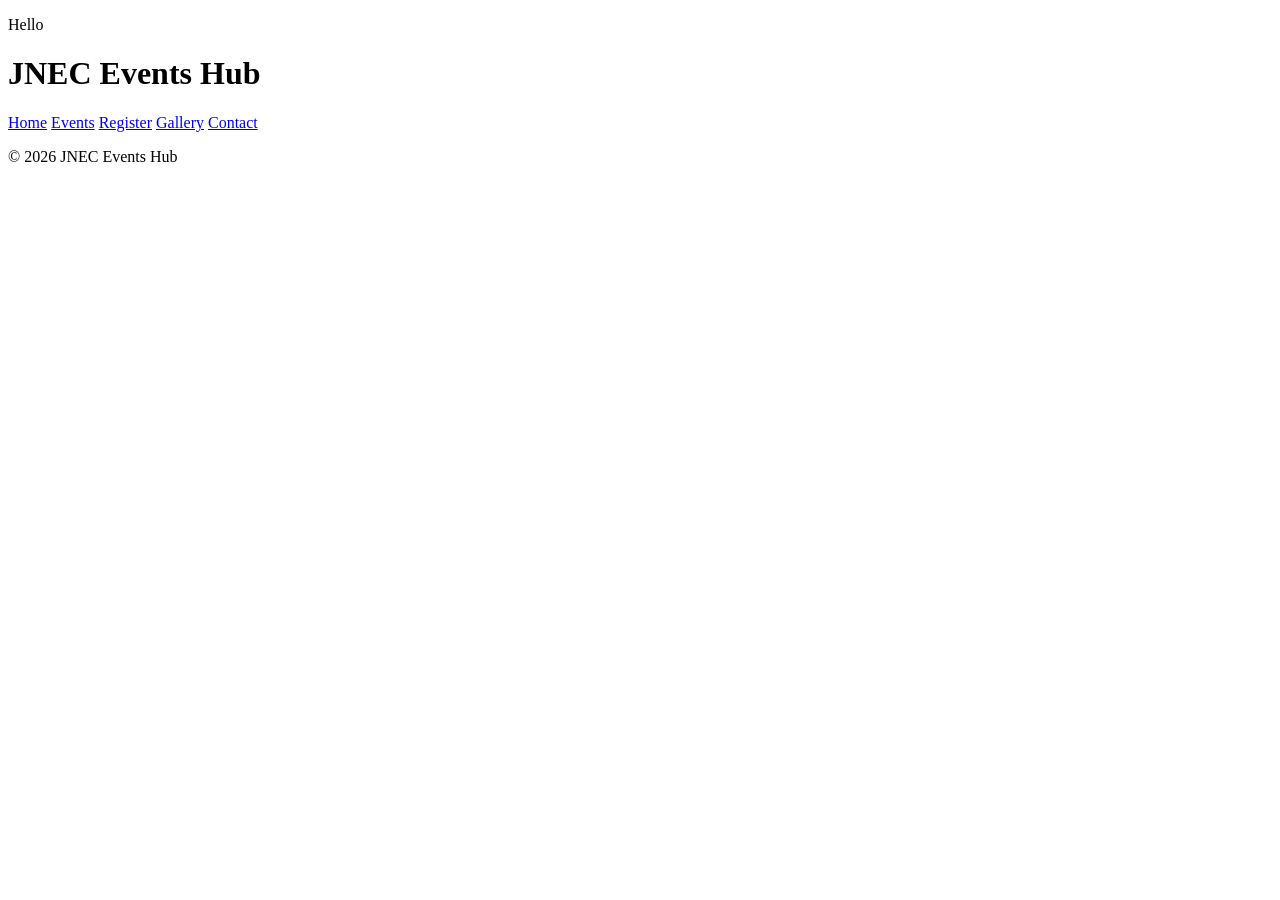
==== index.html @ 01636b28 "P2:shared shell on all pages" ====
<!DOCTYPE html>
<html lang="en">
<head>
<meta charset="UTF-8">
<meta name="viewport" content="width=device-width, initial-scale=1.0">
<title>JNEC Events Hub — Home</title>
</head>
<body>
    <p>Hello</p>
<header id="top">
<h1>JNEC Events Hub</h1>
<nav>
<a href="index.html" title="Go to home page">Home</a>
<a href="events.html">Events</a>
<a href="register.html">Register</a>
<a href="gallery.html">Gallery</a>
<a href="contact.html">Contact</a>
</nav>
</header>
<main>
<!-- page content here -->
</main>
<footer>
<p>&copy; 2026 JNEC Events Hub</p>
</footer>
</body>
</html>
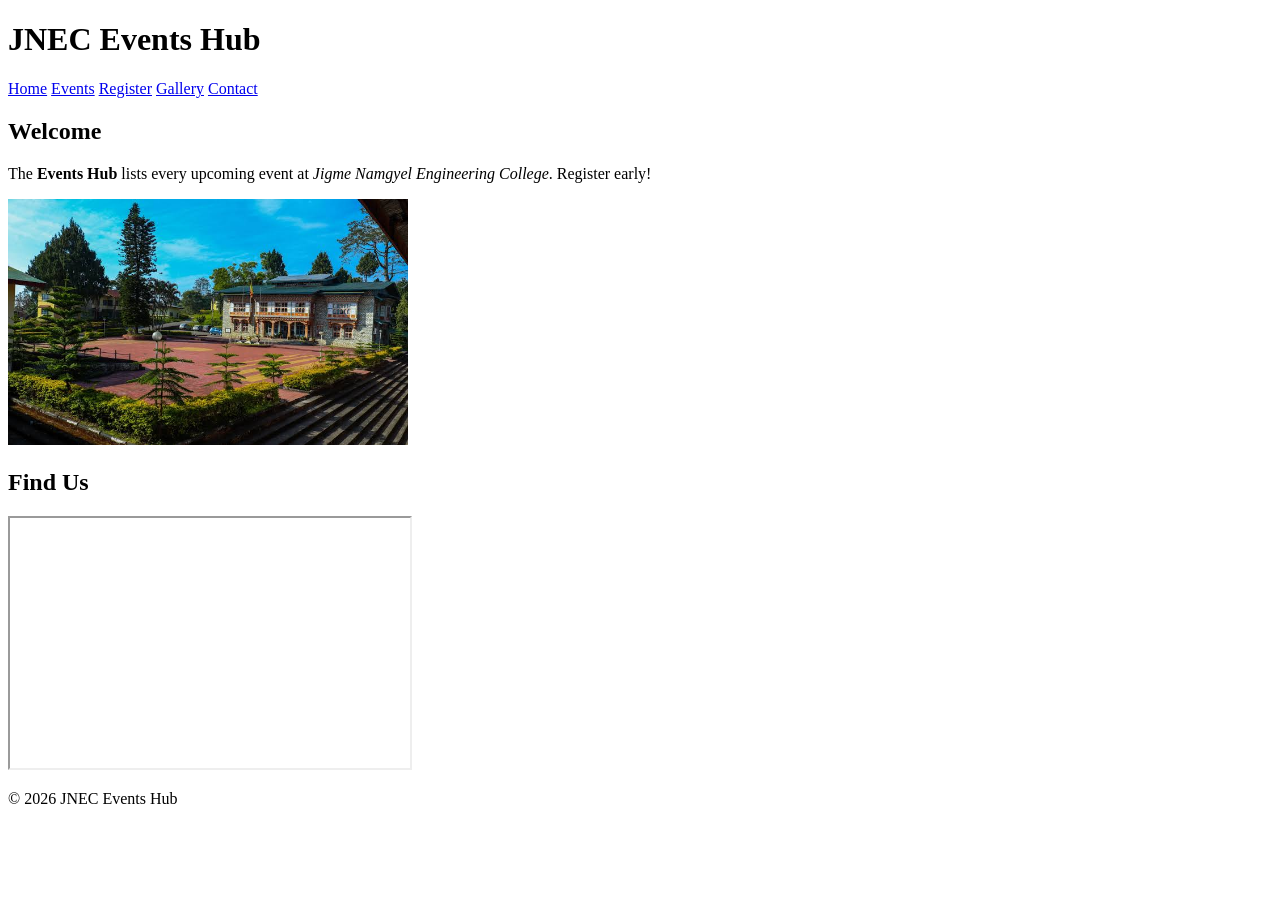
==== commit 8543354d: "P2:home page content" ====
--- a/index.html
+++ b/index.html
@@ -6,7 +6,6 @@
 <title>JNEC Events Hub — Home</title>
 </head>
 <body>
-    <p>Hello</p>
 <header id="top">
 <h1>JNEC Events Hub</h1>
 <nav>
@@ -18,7 +17,20 @@
 </nav>
 </header>
 <main>
-<!-- page content here -->
+<section id="welcome" class="intro">
+<h2>Welcome</h2>
+<p>The <strong>Events Hub</strong> lists every upcoming event at
+<em>Jigme Namgyel Engineering College</em>.
+<span class="highlight" title="Registrations close 3 days before each event"> Register early!</span></p>
+<img src="media/images.jpg" alt="JNEC campus" width="400" title="Our campus in Dewathang">
+</section>
+
+<section id="location">
+<h2>Find Us</h2>
+<iframe src="https://www.openstreetmap.org/export/embed.html?bbox=91.44,26.85,91.48,26.88"
+width="400" height="250" title="Campus map"></iframe>
+</section>
+
 </main>
 <footer>
 <p>&copy; 2026 JNEC Events Hub</p>
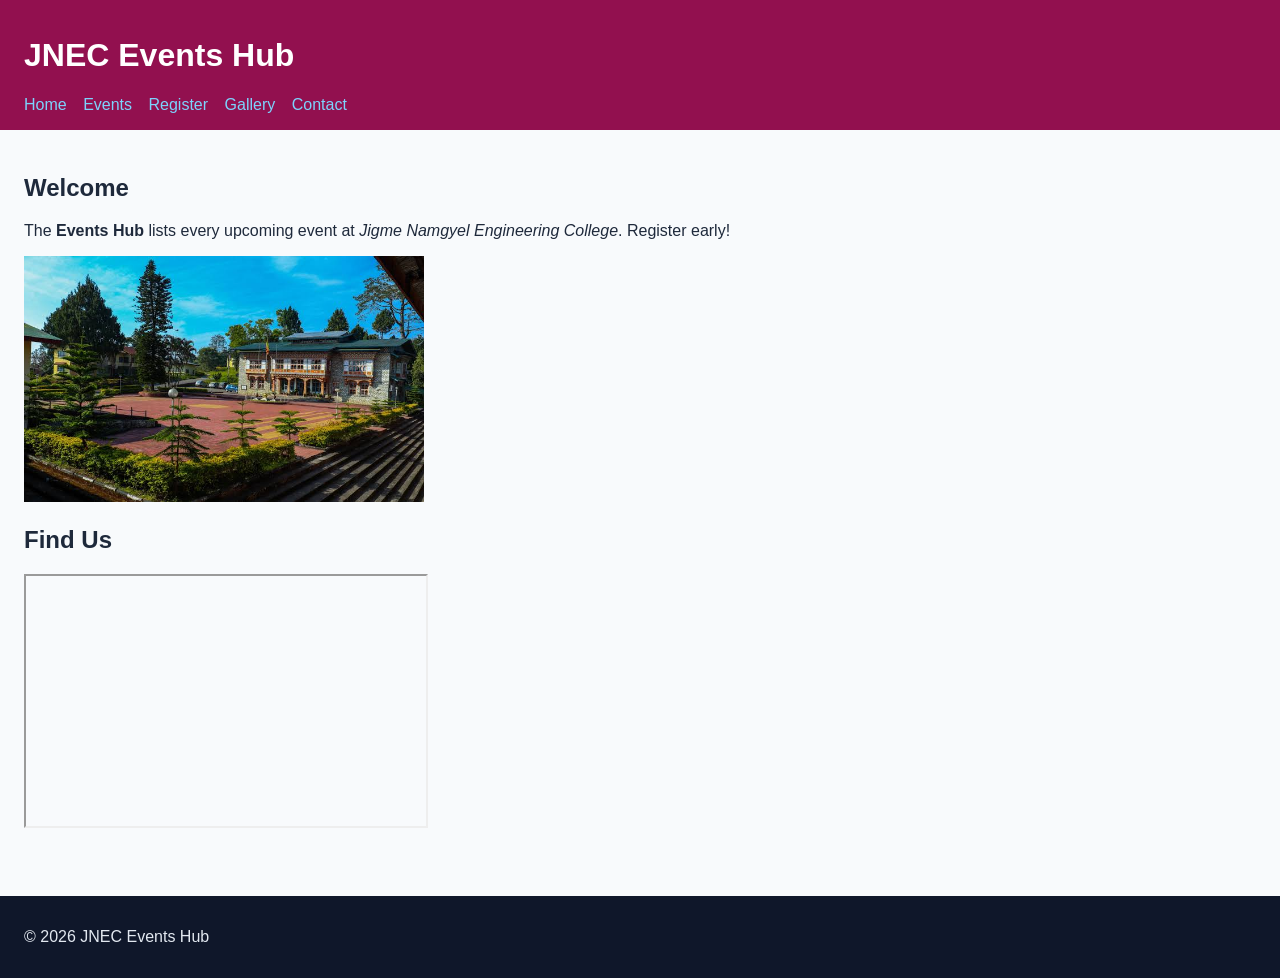
==== commit bd96b75e: "P3: link external stylesheet" ====
--- a/index.html
+++ b/index.html
@@ -4,10 +4,11 @@
 <meta charset="UTF-8">
 <meta name="viewport" content="width=device-width, initial-scale=1.0">
 <title>JNEC Events Hub — Home</title>
+<link rel="stylesheet" href="css/styles.css">
 </head>
 <body>
 <header id="top">
-<h1>JNEC Events Hub</h1>
+ <h1>JNEC Events Hub</h1> 
 <nav>
 <a href="index.html" title="Go to home page">Home</a>
 <a href="events.html">Events</a>
--- a/css/styles.css
+++ b/css/styles.css
@@ -0,0 +1,26 @@
+/* FILE: css/styles.css — shared by all Events Hub pages */ 
+ body { 
+   font-family: "Segoe UI", Arial, sans-serif; 
+   margin: 0; 
+   color: #1e293b; 
+   background: #f8fafc; 
+ } 
+ header { 
+   background: #92104f; 
+   color: white; 
+   padding: 16px 24px; 
+ } 
+ nav a { 
+   color: #7dd3fc; 
+   margin-right: 12px; 
+   text-decoration: none; 
+ } 
+ footer { 
+   background: #0f172a; 
+   color: #e2e8f0; 
+   padding: 16px 24px; 
+   margin-top: 40px; 
+ } 
+ main { 
+   padding: 24px; 
+ } 
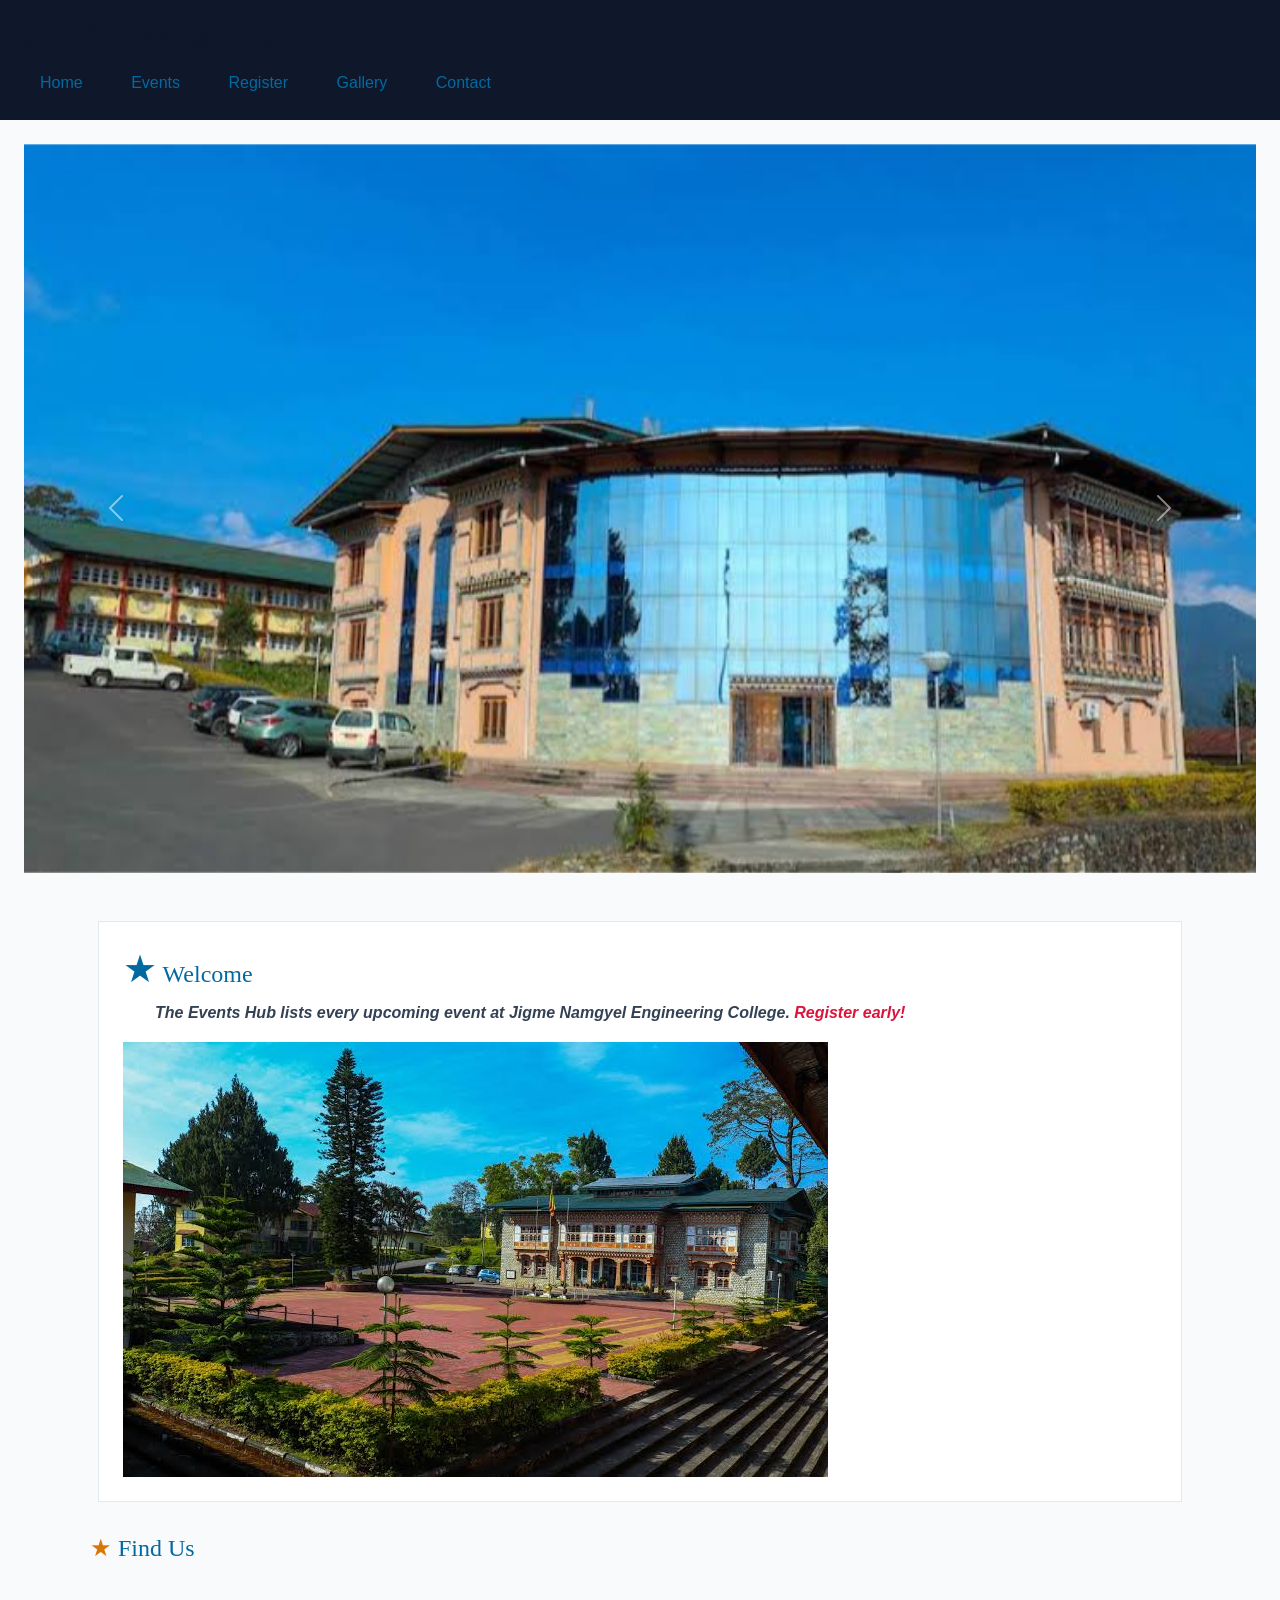
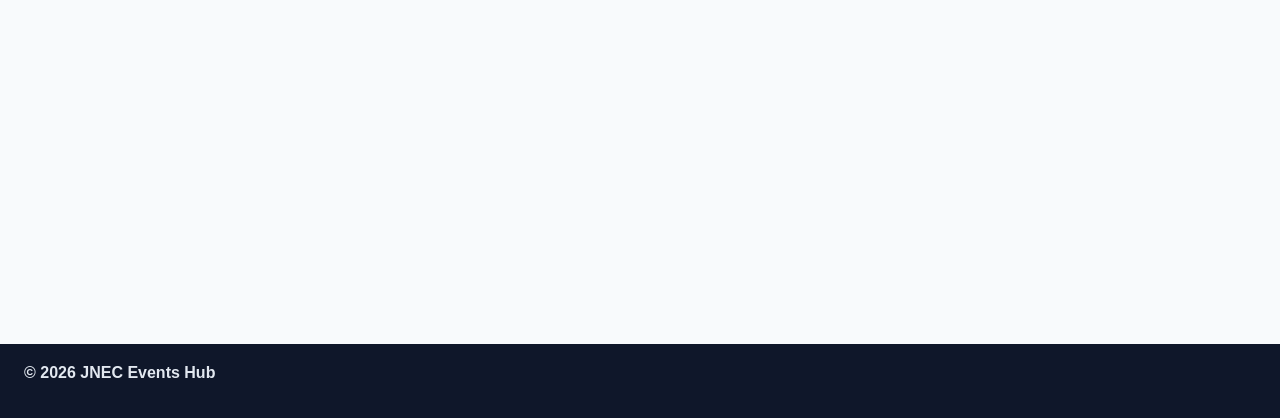
==== commit 1fc91b71: "P3:Bootstrap grip, cards, carousel, form" ====
--- a/index.html
+++ b/index.html
@@ -1,11 +1,26 @@
-<!DOCTYPE html>
-<html lang="en">
-<head>
-<meta charset="UTF-8">
-<meta name="viewport" content="width=device-width, initial-scale=1.0">
-<title>JNEC Events Hub — Home</title>
-<link rel="stylesheet" href="css/styles.css">
-</head>
+<!DOCTYPE html> 
+ <html lang="en"> 
+ <head> 
+   <meta charset="UTF-8"> 
+   <meta name="viewport" content="width=device-width, initial-scale=1.0"> 
+   <title>JNEC Events Hub — Home</title> 
+   <!-- 1. Bootstrap CSS (framework) --> 
+   <link 
+href="https://cdn.jsdelivr.net/npm/bootstrap@5.3.3/dist/css/bootstrap.min.css" 
+      	rel="stylesheet"> 
+   <!-- 2. Font Awesome (icons) --> 
+   <link rel="stylesheet" 
+         
+href="https://cdnjs.cloudflare.com/ajax/libs/font-awesome/6.5.2/css/all.min.css"> 
+   <!-- 3. YOUR CSS last so you can override Bootstrap --> 
+   <link rel="stylesheet" href="css/styles.css"> 
+ </head> 
+  
+   <!-- existing header / main / footer stay here --> 
+   <script 
+src="https://cdn.jsdelivr.net/npm/bootstrap@5.3.3/dist/js/bootstrap.bundle.min.js"></script> 
+
+ 
 <body>
 <header id="top">
  <h1>JNEC Events Hub</h1> 
@@ -18,23 +33,50 @@
 </nav>
 </header>
 <main>
-<section id="welcome" class="intro">
-<h2>Welcome</h2>
-<p>The <strong>Events Hub</strong> lists every upcoming event at
-<em>Jigme Namgyel Engineering College</em>.
-<span class="highlight" title="Registrations close 3 days before each event"> Register early!</span></p>
-<img src="media/images.jpg" alt="JNEC campus" width="400" title="Our campus in Dewathang">
-</section>
+    <div id="eventCarousel" class="carousel slide" data-bs-ride="carousel"> 
+    <div class="carousel-inner"> 
+      	<div class="carousel-item active"> 
+        <img src="media/DIT.jpg" class="d-block w-100" alt="Campus event banner
+1"> 
+      	</div> 
+      	<div class="carousel-item"> 
+        <img src="media/images.jpg" class="d-block w-100" alt="Campus event banner
+2"> 
+      	</div> 
+    </div> 
+    <button class="carousel-control-prev" type="button" 
+               data-bs-target="#eventCarousel" data-bs-slide="prev"> 
+      	<span class="carousel-control-prev-icon" aria-hidden="true"></span> 
+      	<span class="visually-hidden">Previous</span> 
+    </button> 
+    <button class="carousel-control-next" type="button" 
+               data-bs-target="#eventCarousel" data-bs-slide="next"> 
+      	<span class="carousel-control-next-icon" aria-hidden="true"></span> 
+      	<span class="visually-hidden">Next</span> 
+    </button> 
+  </div> 
+<div class="container py-4">
+      <section id="welcome" class="intro"> 
+      	<h2>Welcome</h2> 
+      	<p>The <strong>Events Hub</strong> lists every upcoming event at 
+         <em>Jigme Namgyel Engineering College</em>. 
+         <span class="highlight">Register early!</span></p> 
+      	<img src="media/images.jpg" alt="JNEC campus" class="img-fluid"> 
+    </section> 
+
+
 
 <section id="location">
 <h2>Find Us</h2>
 <iframe src="https://www.openstreetmap.org/export/embed.html?bbox=91.44,26.85,91.48,26.88"
 width="400" height="250" title="Campus map"></iframe>
 </section>
-
+</div>
 </main>
 <footer>
 <p>&copy; 2026 JNEC Events Hub</p>
 </footer>
+   <script 
+src="https://cdn.jsdelivr.net/npm/bootstrap@5.3.3/dist/js/bootstrap.bundle.min.js"></script> 
 </body>
 </html>
--- a/css/styles.css
+++ b/css/styles.css
@@ -24,3 +24,109 @@
  main { 
    padding: 24px; 
  } 
+/* simple selectors */ 
+ h1 { color: #0f172a; }                  /* element */ 
+ .intro { background: #f8fafc; }          /* class   */ 
+ #welcome { padding: 24px; }              /* id   */ 
+ p.intro { font-size: 1.05rem; }           /* element.class */ 
+ h1, h2, h3 { font-family: Georgia, serif; }  /* grouping */ 
+/* combinators */ 
+ nav a { text-decoration: none; }         /* descendant */ 
+ main > section { margin-bottom: 24px; }  /* child   	*/ 
+ h2 + p { font-style: italic; }           /* adjacent   */ 
+ h2 ~ p { color: #334155; }               /* general sibling */ 
+/* pseudo-classes */ 
+ nav a:hover { color: #38bdf8; } 
+ input:focus { outline: 2px solid #0369a1; } 
+ input:checked + label { font-weight: 700; } 
+ tr:nth-child(even) { background: #f1f5f9; } 
+ 
+ /* anchor LVHA order */ 
+ a:link { color: #0369a1; } 
+ a:visited { color: #7c3aed; } 
+ a:hover { color: #0ea5e9; } 
+ a:active { color: #b91c1c; } 
+
+ /* pseudo-elements */ 
+ p::first-line { font-weight: bold; } 
+ .intro::first-letter { 
+   font-size: 1.6em; 
+   color: #0369a1; 
+ } 
+ h2::before { content: "★ "; color: #d97706; } 
+ li::marker { color: #059669; } 
+ ::selection { color: #7f1d1d; background: #fde68a; } 
+
+ /* attribute selectors */ 
+ a[target="_blank"] { color: #d97706; } 
+ input[type="file"] { border: 1px dashed #94a3b8; padding: 8px; } 
+ input[type="text"] { border: 1px solid #cbd5e1; padding: 8px; } 
+/* C1 */
+ body { 
+   font-family: "Segoe UI", Arial, sans-serif; 
+   font-size: 16px;       	/* base size */ 
+ } 
+ h1 { font-size: 2rem; } 
+ h2 { font-size: 1.5rem; } 
+
+ /* C2 */
+ h1 { font-weight: 700; } 
+ body { line-height: 1.6; } 
+ .hero-title { 
+   letter-spacing: 0.04em; 
+   word-spacing: 0.1em; 
+ } 
+ em { font-style: italic; } 
+
+ /* C3 */
+ .intro p { 
+   text-indent: 2em; 
+   text-align: justify; 
+ } 
+ nav a { text-decoration: none; } 
+ .sold-out { 
+   text-decoration: line-through; 
+   text-decoration-color: #ef4444; 
+   text-decoration-style: solid; 
+ } 
+ h2 { text-align: left; } 
+
+ /* C4 */
+ body { color: rgb(30, 41, 59); }  /* RGB */ 
+ h2 { color: #0369a1; }            /* hexadecimal */ 
+ .highlight { color: crimson; }    /* named */ 
+ header { background-color: #0f172a; } 
+
+/* #0369a1 = rgb(3, 105, 161) */
+
+/* D */
+.intro { 
+   margin: 24px 16px 32px 16px;   /* top right bottom left */ 
+   padding: 20px;             /* all four sides */ 
+   border: 1px solid #e2e8f0; 
+   background: white; 
+ } 
+ section { 
+   margin-bottom: 28px; 
+   padding-left: 8px; 
+ } 
+
+ /* E */
+ nav a { 
+   display: inline-block; 
+   padding: 8px 16px; 
+ } 
+ .admin-only { display: none; } 
+ .badge { display: inline; } 
+ .event-card { display: block; } 
+
+ /* F */
+ img { max-width: 100%; height: auto; } 
+ 
+ @media (max-width: 600px) { 
+   nav a { 
+  display: block; 
+  margin: 4px 0; 
+   } 
+   body { font-size: 15px; } 
+ } 
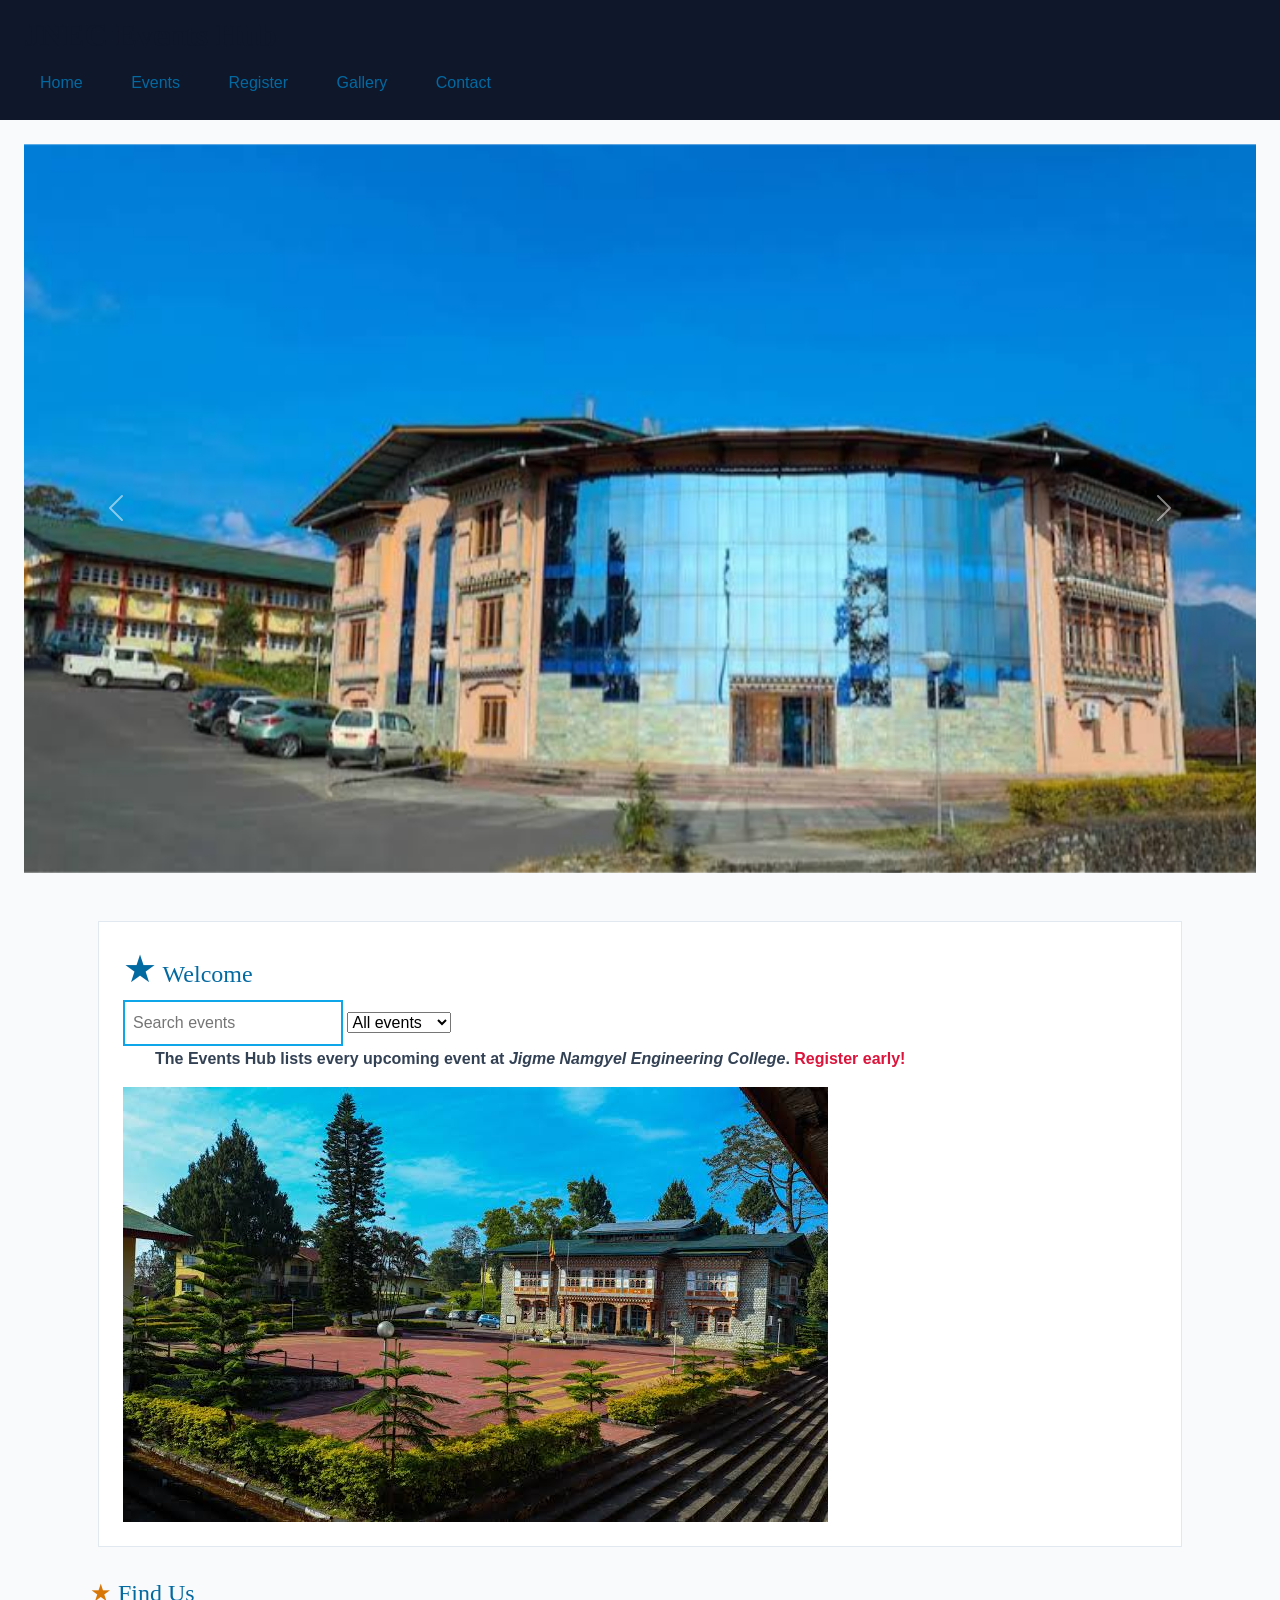
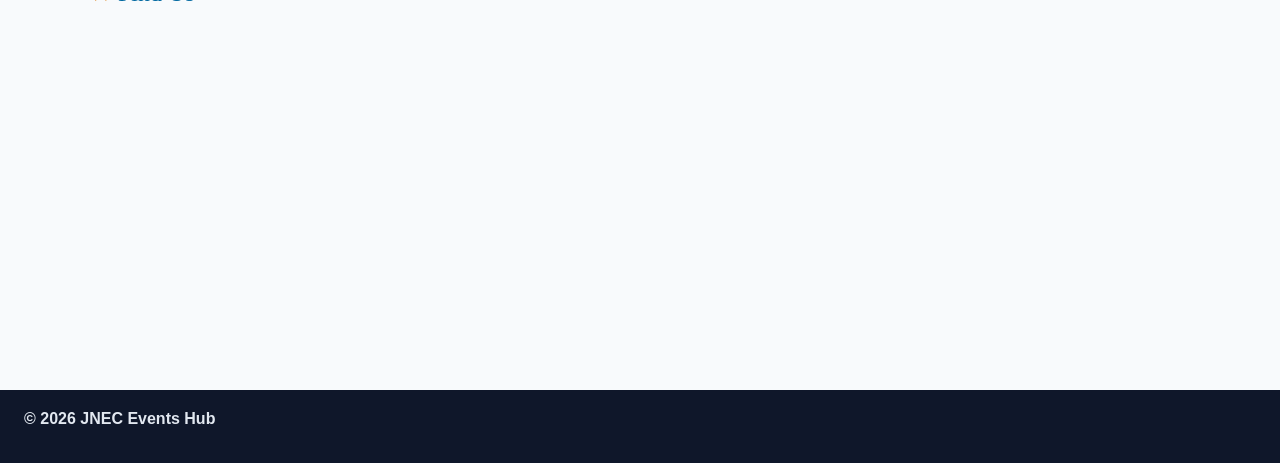
==== commit 261326b6: "Update HTML pages for practical-4" ====
--- a/index.html
+++ b/index.html
@@ -57,7 +57,17 @@
   </div> 
 <div class="container py-4">
       <section id="welcome" class="intro"> 
-      	<h2>Welcome</h2> 
+      	<h2>Welcome</h2>
+<input type="text" id="search" placeholder="Search events">
+
+<select id="seat-filter">
+    <option value="all">All events</option>
+    <option value="open">Open seats</option>
+    <option value="full">Sold out</option>
+</select>
+
+<div id="eventList"></div>
+
       	<p>The <strong>Events Hub</strong> lists every upcoming event at 
          <em>Jigme Namgyel Engineering College</em>. 
          <span class="highlight">Register early!</span></p> 
@@ -78,5 +88,9 @@
 </footer>
    <script 
 src="https://cdn.jsdelivr.net/npm/bootstrap@5.3.3/dist/js/bootstrap.bundle.min.js"></script> 
+<script src="js/main.js"></script>
+<script> 
+console.log("Events Hub loaded (embedded script)"); 
+</script> 
 </body>
 </html>
--- a/css/styles.css
+++ b/css/styles.css
@@ -130,3 +130,17 @@
    } 
    body { font-size: 15px; } 
  } 
+
+ /* ---1. Custom: pseudo-class rule --- */
+ /* changes the background color of any paragraph when you hover it */
+ p:hover {
+    background-color: #7c3aed;
+    transition: background-color 0.3s ease;
+ }
+
+ /* ---2. Custom [attribute] rule --- */
+  /* Style all input fields that have a placeholder attribute */
+  input[placeholder] {
+    border-color: #0ea5e9;
+    border-width: 2px;
+  }
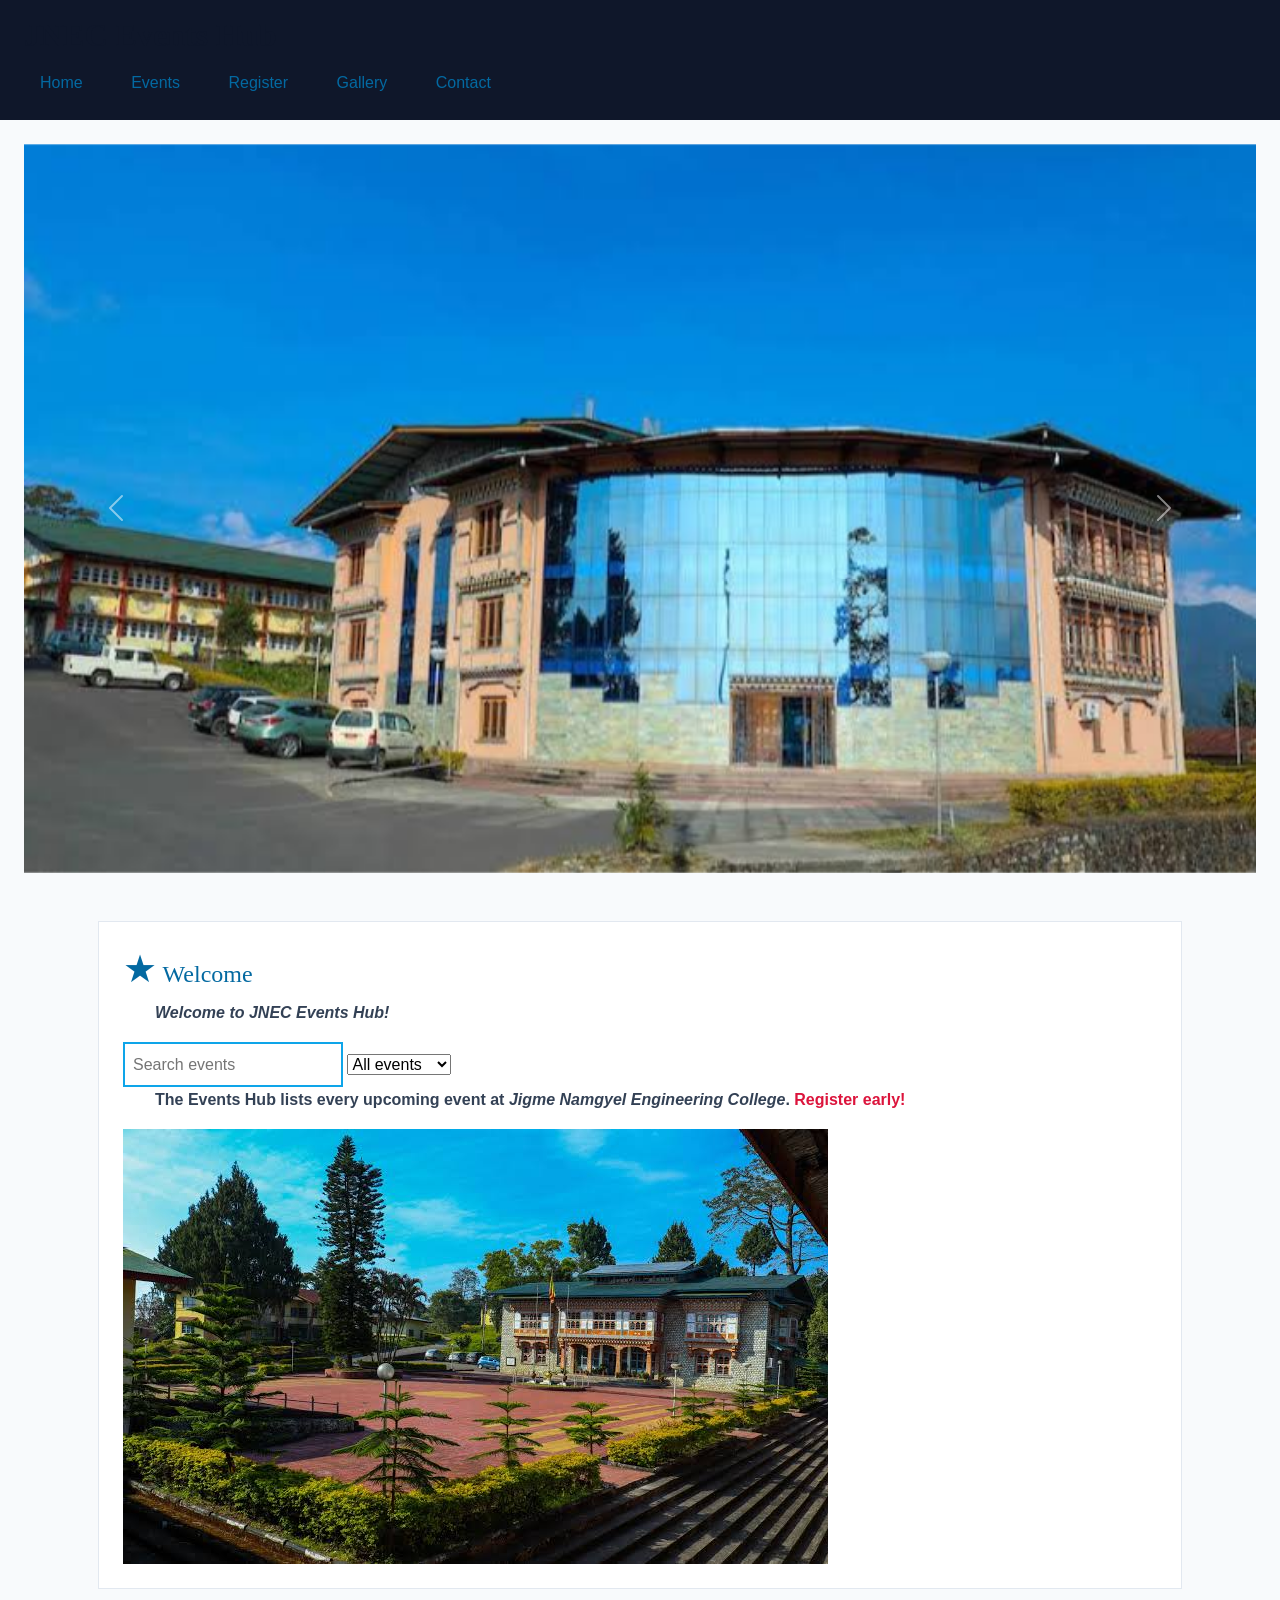
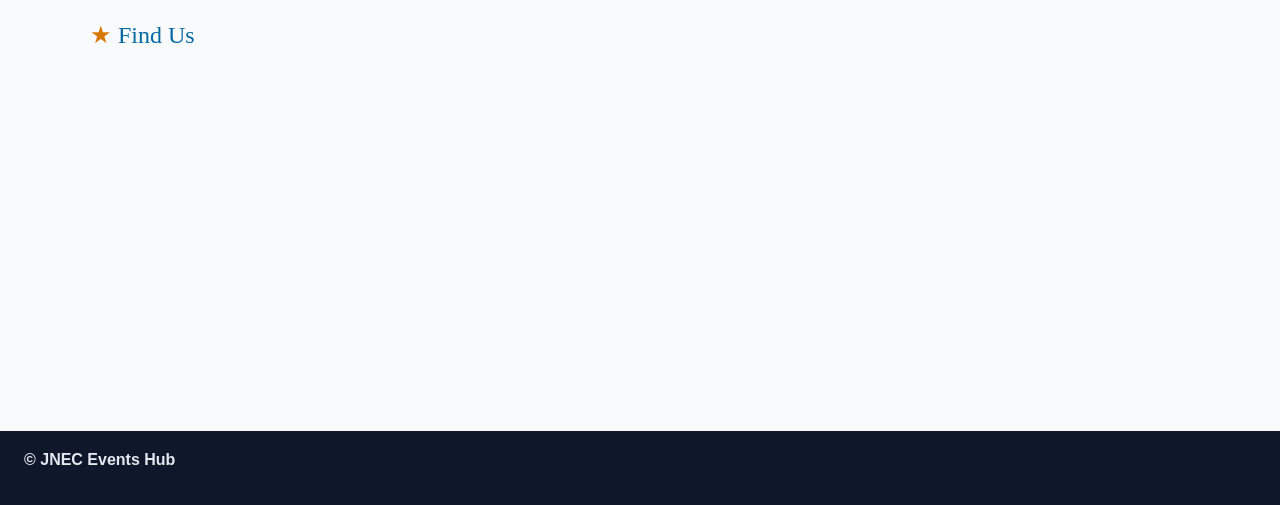
==== commit 4c3a627c: "Parts A-C: link scripts, display methods, popup boxes, answers Q1-Q3" ====
--- a/index.html
+++ b/index.html
@@ -58,6 +58,7 @@
 <div class="container py-4">
       <section id="welcome" class="intro"> 
       	<h2>Welcome</h2>
+         <p id="welcomeMsg">Welcome.</p> 
 <input type="text" id="search" placeholder="Search events">
 
 <select id="seat-filter">
@@ -84,11 +85,13 @@
 </div>
 </main>
 <footer>
-<p>&copy; 2026 JNEC Events Hub</p>
+<p>&copy; <span id="year"></span> JNEC Events Hub</p> 
 </footer>
    <script 
 src="https://cdn.jsdelivr.net/npm/bootstrap@5.3.3/dist/js/bootstrap.bundle.min.js"></script> 
+
 <script src="js/main.js"></script>
+
 <script> 
 console.log("Events Hub loaded (embedded script)"); 
 </script> 
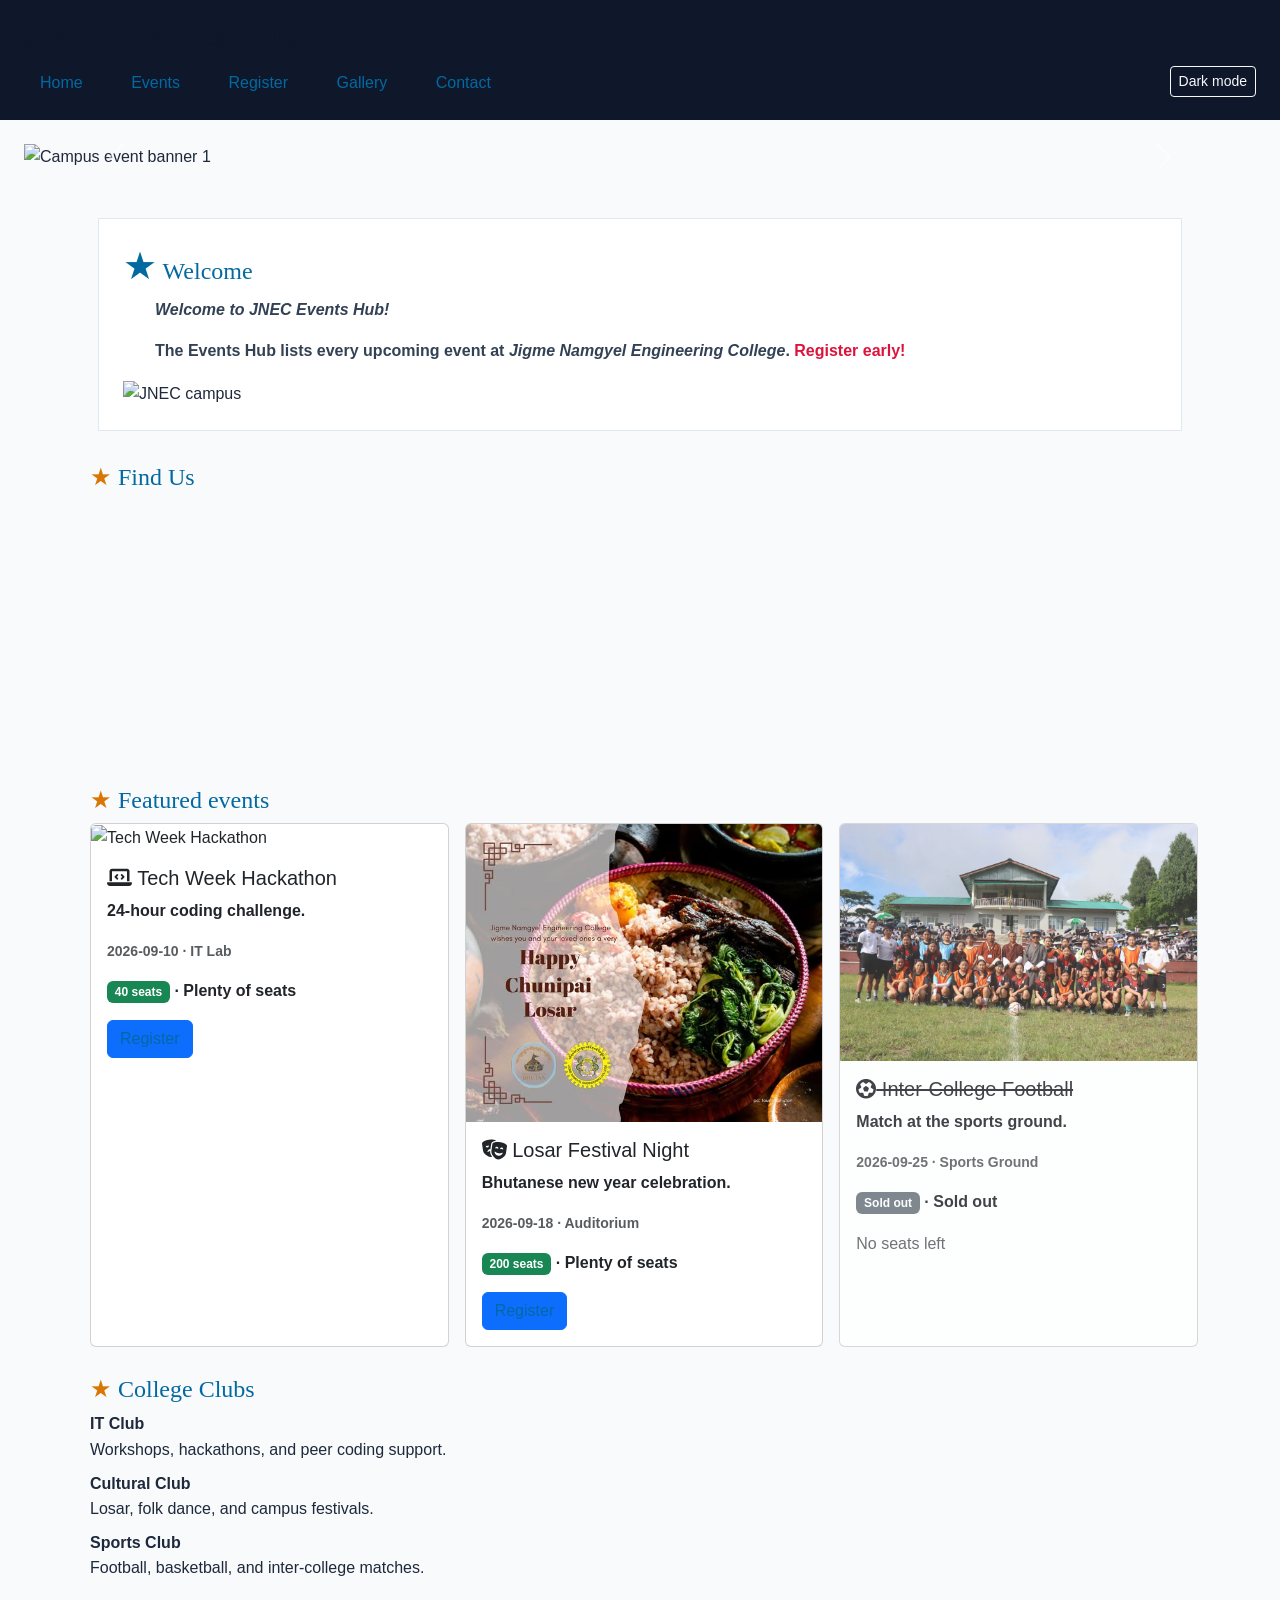
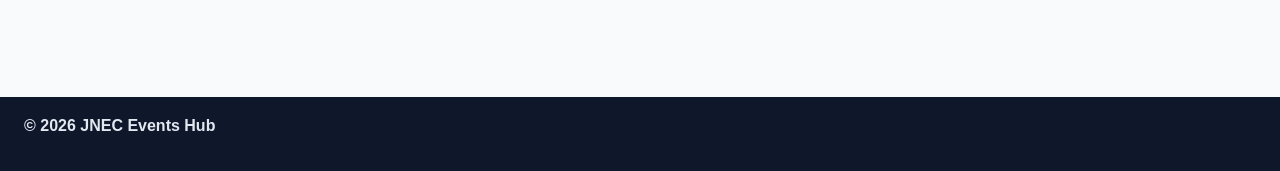
==== commit a5a1ef0f: "Add practical 4 files" ====
--- a/index.html
+++ b/index.html
@@ -4,96 +4,95 @@
    <meta charset="UTF-8"> 
    <meta name="viewport" content="width=device-width, initial-scale=1.0"> 
    <title>JNEC Events Hub — Home</title> 
-   <!-- 1. Bootstrap CSS (framework) --> 
    <link 
 href="https://cdn.jsdelivr.net/npm/bootstrap@5.3.3/dist/css/bootstrap.min.css" 
-      	rel="stylesheet"> 
-   <!-- 2. Font Awesome (icons) --> 
+rel="stylesheet"> 
    <link rel="stylesheet" 
-         
 href="https://cdnjs.cloudflare.com/ajax/libs/font-awesome/6.5.2/css/all.min.css"> 
-   <!-- 3. YOUR CSS last so you can override Bootstrap --> 
    <link rel="stylesheet" href="css/styles.css"> 
  </head> 
-  
-   <!-- existing header / main / footer stay here --> 
-   <script 
-src="https://cdn.jsdelivr.net/npm/bootstrap@5.3.3/dist/js/bootstrap.bundle.min.js"></script> 
-
+ <body> 
+   <header id="top"> 
+  <h1 class="hero-title">JNEC Events Hub</h1> 
+  <button type="button" id="darkToggle" class="btn btn-sm btn-outline-light">Dark 
+mode</button> 
+  <nav> 
+    <a href="index.html" title="Go to home page">Home</a> 
+    <a href="events.html">Events</a> 
+    <a href="register.html">Register</a> 
+    <a href="gallery.html">Gallery</a> 
+    <a href="contact.html">Contact</a> 
+  </nav> 
+   </header> 
  
-<body>
-<header id="top">
- <h1>JNEC Events Hub</h1> 
-<nav>
-<a href="index.html" title="Go to home page">Home</a>
-<a href="events.html">Events</a>
-<a href="register.html">Register</a>
-<a href="gallery.html">Gallery</a>
-<a href="contact.html">Contact</a>
-</nav>
-</header>
-<main>
-    <div id="eventCarousel" class="carousel slide" data-bs-ride="carousel"> 
+   <main> 
+  <div id="eventCarousel" class="carousel slide" data-bs-ride="carousel"> 
     <div class="carousel-inner"> 
       	<div class="carousel-item active"> 
-        <img src="media/DIT.jpg" class="d-block w-100" alt="Campus event banner
+        <img src="media/banner1.jpg" class="d-block w-100" alt="Campus event banner
 1"> 
       	</div> 
       	<div class="carousel-item"> 
-        <img src="media/images.jpg" class="d-block w-100" alt="Campus event banner
+        <img src="media/banner2.jpg" class="d-block w-100" alt="Campus event banner
 2"> 
       	</div> 
     </div> 
+
     <button class="carousel-control-prev" type="button" 
                data-bs-target="#eventCarousel" data-bs-slide="prev"> 
-      	<span class="carousel-control-prev-icon" aria-hidden="true"></span> 
-      	<span class="visually-hidden">Previous</span> 
+	      	<span class="carousel-control-prev-icon" aria-hidden="true"></span> 
+	      	<span class="visually-hidden">Previous</span> 
     </button> 
     <button class="carousel-control-next" type="button" 
                data-bs-target="#eventCarousel" data-bs-slide="next"> 
-      	<span class="carousel-control-next-icon" aria-hidden="true"></span> 
-      	<span class="visually-hidden">Next</span> 
+	      	<span class="carousel-control-next-icon" aria-hidden="true"></span> 
+	      	<span class="visually-hidden">Next</span> 
     </button> 
   </div> 
-<div class="container py-4">
-      <section id="welcome" class="intro"> 
-      	<h2>Welcome</h2>
-         <p id="welcomeMsg">Welcome.</p> 
-<input type="text" id="search" placeholder="Search events">
-
-<select id="seat-filter">
-    <option value="all">All events</option>
-    <option value="open">Open seats</option>
-    <option value="full">Sold out</option>
-</select>
-
-<div id="eventList"></div>
-
-      	<p>The <strong>Events Hub</strong> lists every upcoming event at 
+ 
+  <div class="container py-4"> 
+    <section id="welcome" class="intro"> 
+	      	<h2>Welcome</h2> 
+	      	<p id="welcomeMsg">Welcome.</p> 
+	      	<p>The <strong>Events Hub</strong> lists every upcoming event at 
          <em>Jigme Namgyel Engineering College</em>. 
-         <span class="highlight">Register early!</span></p> 
-      	<img src="media/images.jpg" alt="JNEC campus" class="img-fluid"> 
+         <span class="highlight" title="Registrations close 3 days before each 
+event">Register early!</span></p> 
+	      	<img src="media/campus.jpg" alt="JNEC campus" class="img-fluid" title="Our 
+campus in Dewathang"> 
     </section> 
-
-
-
-<section id="location">
-<h2>Find Us</h2>
-<iframe src="https://www.openstreetmap.org/export/embed.html?bbox=91.44,26.85,91.48,26.88"
-width="400" height="250" title="Campus map"></iframe>
-</section>
-</div>
-</main>
-<footer>
-<p>&copy; <span id="year"></span> JNEC Events Hub</p> 
-</footer>
+ 
+    <section id="location"> 
+	      	<h2>Find Us</h2> 
+	      	<iframe 
+src="https://www.openstreetmap.org/export/embed.html?bbox=91.44,26.85,91.48,26.88" 
+              width="400" height="250" title="Campus map"></iframe> 
+    </section> 
+ 
+    <section id="featured"> 
+	      	<h2>Featured events</h2> 
+	      	<div class="row g-3" id="home-events"></div> 
+    </section> 
+ 
+    <section id="clubs"> 
+	      	<h2>College Clubs</h2> 
+	      	<dl> 
+        <dt>IT Club</dt> 
+        <dd>Workshops, hackathons, and peer coding support.</dd> 
+        <dt>Cultural Club</dt> 
+        <dd>Losar, folk dance, and campus festivals.</dd> 
+        <dt>Sports Club</dt> 
+        <dd>Football, basketball, and inter-college matches.</dd> 
+	      	</dl> 
+    </section> 
+  </div> 
+   </main> 
+ 
+   <footer> 
+  <p>&copy; <span id="year"></span> JNEC Events Hub</p> 
+   </footer> 
    <script 
 src="https://cdn.jsdelivr.net/npm/bootstrap@5.3.3/dist/js/bootstrap.bundle.min.js"></script> 
-
-<script src="js/main.js"></script>
-
-<script> 
-console.log("Events Hub loaded (embedded script)"); 
-</script> 
-</body>
-</html>
+   <script src="js/main.js"></script> 
+ </body> 
+ </html> 
